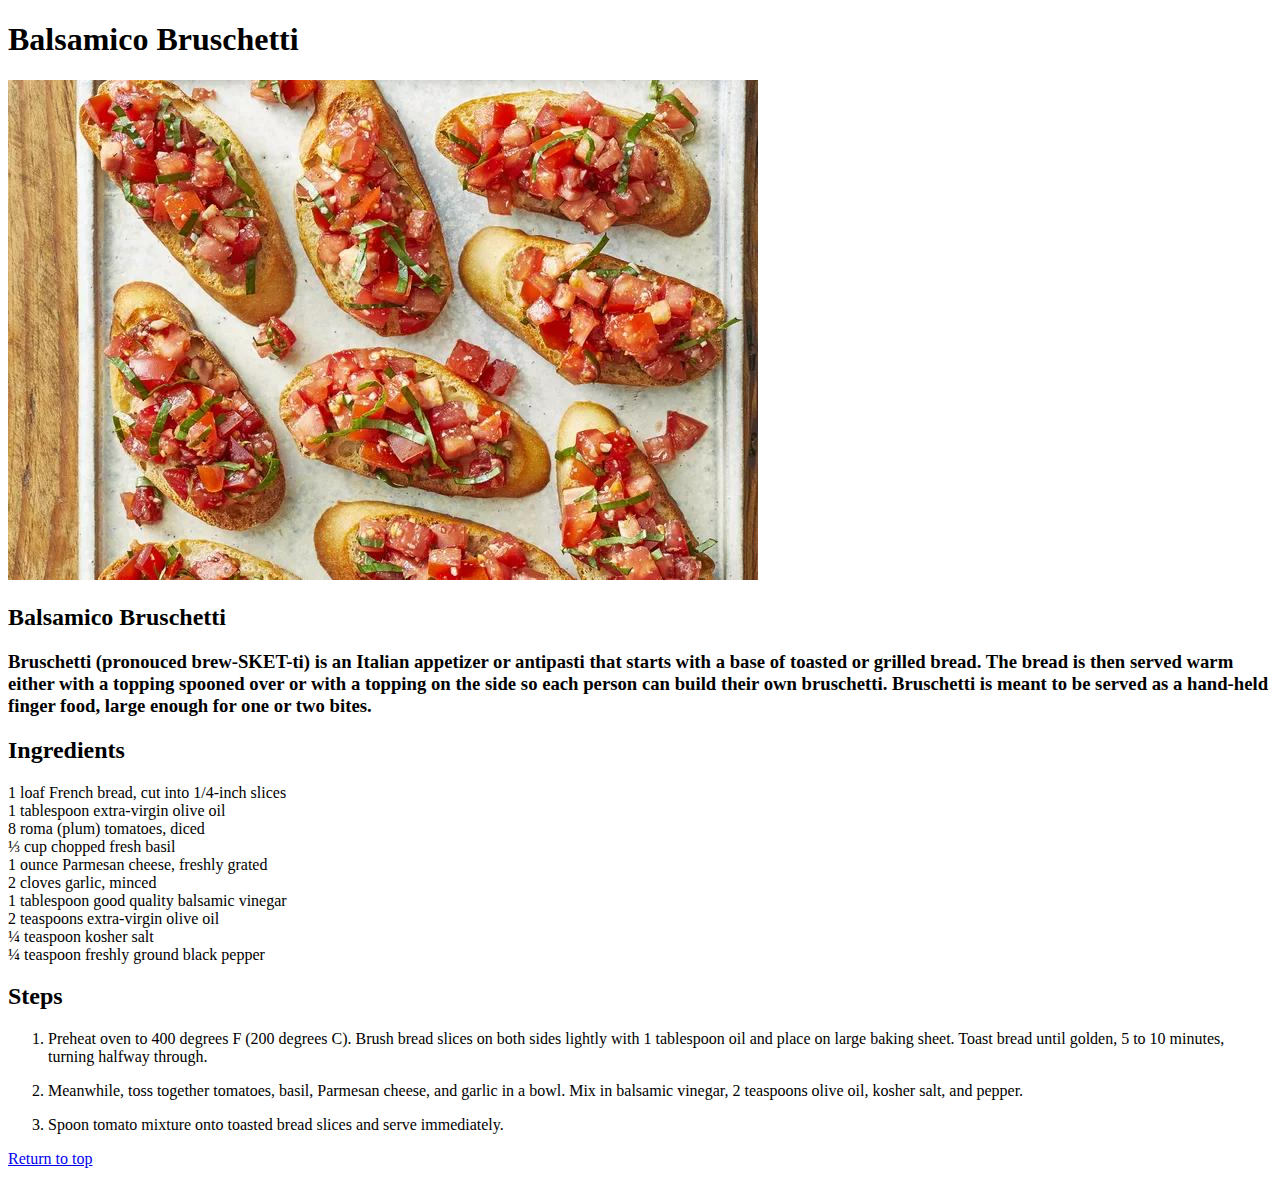
==== recipes/balsamico-bruschetti.html @ 47c72460 "Added content to the 3rd page, added 'return to the top' button" ====
<!DOCTYPE html>

<html lang="en">

<head>
    <meta charset="utf-8">
    <title>Balsamico Bruschetti</title>
    <a id="top"></a>
</head>

<body>
    <h1>Balsamico Bruschetti</h1>
    <img src="./balsamico_bruschetti.jpg" alt="balsamico bruschetti photo">

    <h2>Balsamico Bruschetti</h2>
    <p><h3>Bruschetti (pronouced brew-SKET-ti) is an Italian appetizer or antipasti that starts with a base of toasted or grilled bread. The bread is then served warm either with a topping spooned over or with a topping on the side so each person can build their own bruschetti. Bruschetti is meant to be served as a hand-held finger food, large enough for one or two bites.</h3></p>
    <p><h2>Ingredients</h2></p>
    <uo>
        <li>1 loaf French bread, cut into 1/4-inch slices</li>
        <li>1 tablespoon extra-virgin olive oil</li>
        <li>8 roma (plum) tomatoes, diced</li>
        <li>⅓ cup chopped fresh basil</li>
        <li>1 ounce Parmesan cheese, freshly grated</li>
        <li>2 cloves garlic, minced</li>
        <li>1 tablespoon good quality balsamic vinegar</li>
        <li>2 teaspoons extra-virgin olive oil</li>
        <li>¼ teaspoon kosher salt</li>
        <li>¼ teaspoon freshly ground black pepper</li>
    </uo>
    <p><h2>Steps</h2></p>
    <ol>
        <p><li>Preheat oven to 400 degrees F (200 degrees C). Brush bread slices on both sides lightly with 1 tablespoon oil and place on large baking sheet. Toast bread until golden, 5 to 10 minutes, turning halfway through.</li></p>
        <p><li>Meanwhile, toss together tomatoes, basil, Parmesan cheese, and garlic in a bowl. Mix in balsamic vinegar, 2 teaspoons olive oil, kosher salt, and pepper.</li></p>
        <p><li>Spoon tomato mixture onto toasted bread slices and serve immediately.</li></p>
    </ol>
    <p><a href="#top">Return to top</a></p>

</body>
</html>
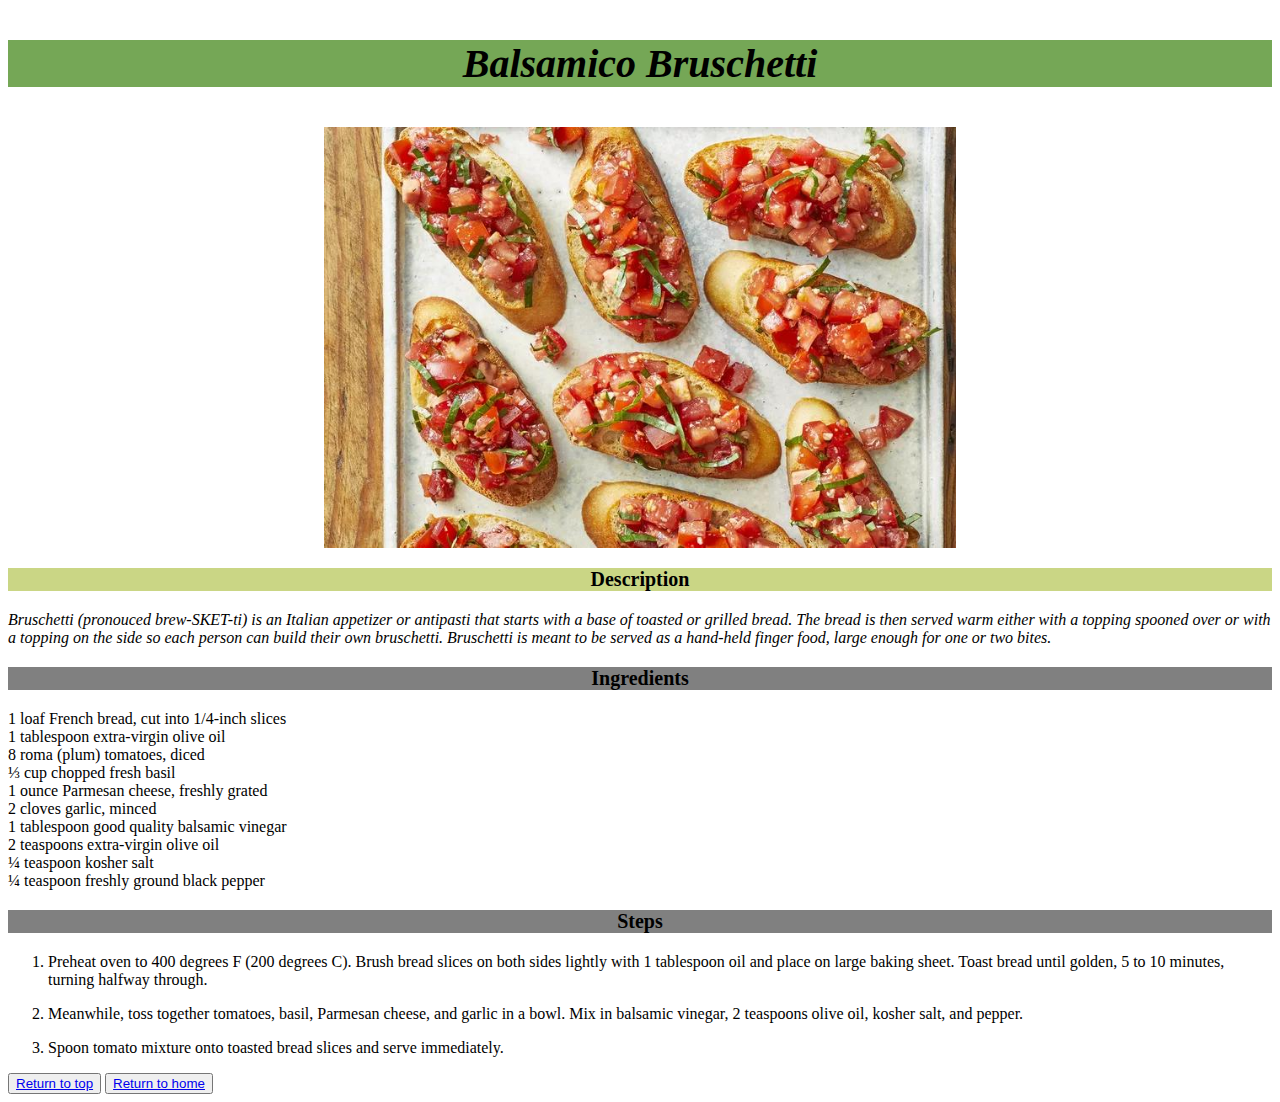
==== commit c2cfc81c: "Added style.css and all html pages modified in order to be styled with css" ====
--- a/recipes/balsamico-bruschetti.html
+++ b/recipes/balsamico-bruschetti.html
@@ -6,15 +6,15 @@
     <meta charset="utf-8">
     <title>Balsamico Bruschetti</title>
     <a id="top"></a>
+    <link rel="stylesheet" href="../style.css">
 </head>
 
 <body>
-    <h1>Balsamico Bruschetti</h1>
-    <img src="./balsamico_bruschetti.jpg" alt="balsamico bruschetti photo">
-
-    <h2>Balsamico Bruschetti</h2>
-    <p><h3>Bruschetti (pronouced brew-SKET-ti) is an Italian appetizer or antipasti that starts with a base of toasted or grilled bread. The bread is then served warm either with a topping spooned over or with a topping on the side so each person can build their own bruschetti. Bruschetti is meant to be served as a hand-held finger food, large enough for one or two bites.</h3></p>
-    <p><h2>Ingredients</h2></p>
+    <p class="title">Balsamico Bruschetti</p>
+    <img class="center" src="./balsamico_bruschetti.jpg" alt="balsamico bruschetti photo">
+    <p class="subtitle description">Description</p>
+    <p class="intro">Bruschetti (pronouced brew-SKET-ti) is an Italian appetizer or antipasti that starts with a base of toasted or grilled bread. The bread is then served warm either with a topping spooned over or with a topping on the side so each person can build their own bruschetti. Bruschetti is meant to be served as a hand-held finger food, large enough for one or two bites.</p>
+    <p class="subtitle">Ingredients</h2></p>
     <uo>
         <li>1 loaf French bread, cut into 1/4-inch slices</li>
         <li>1 tablespoon extra-virgin olive oil</li>
@@ -27,13 +27,14 @@
         <li>¼ teaspoon kosher salt</li>
         <li>¼ teaspoon freshly ground black pepper</li>
     </uo>
-    <p><h2>Steps</h2></p>
+    <p class="subtitle">Steps</p>
     <ol>
         <p><li>Preheat oven to 400 degrees F (200 degrees C). Brush bread slices on both sides lightly with 1 tablespoon oil and place on large baking sheet. Toast bread until golden, 5 to 10 minutes, turning halfway through.</li></p>
         <p><li>Meanwhile, toss together tomatoes, basil, Parmesan cheese, and garlic in a bowl. Mix in balsamic vinegar, 2 teaspoons olive oil, kosher salt, and pepper.</li></p>
         <p><li>Spoon tomato mixture onto toasted bread slices and serve immediately.</li></p>
     </ol>
-    <p><a href="#top">Return to top</a></p>
+    <button><a href="#top">Return to top</a></button>
+    <button><a href="../index.html">Return to home</a></button>
 
 </body>
 </html>--- a/style.css
+++ b/style.css
@@ -0,0 +1,46 @@
+p.title {
+    background-color: rgb(117, 167, 86);
+    text-align: center;
+    color: black;
+    font-weight: 700;
+    font-size: 40px;
+    font-style: italic;
+    font-family: Georgia, 'Times New Roman', Times, serif;
+}
+
+.center {
+    display: block;
+    margin-left: auto;
+    margin-right: auto;
+    width: 50%;
+}
+
+.intro {
+    font-style: italic;
+}
+
+.link {
+    background-color: rgb(0, 128, 100);
+    font-size: 24px;
+    color: black;
+    font-weight: lighter;
+    font-style: italic;
+    font-family:Georgia, 'Times New Roman', Times, serif ;
+}
+.subtitle {
+    background-color: grey;
+    text-align: center;
+    font-size: 20px;
+    color: black;
+    font-weight: 700;
+}
+
+.subtitle.description {
+    background-color: rgb(202, 214, 133);
+}
+
+.button {
+    background-color: grey;
+    font-size: 14px;
+}
+
